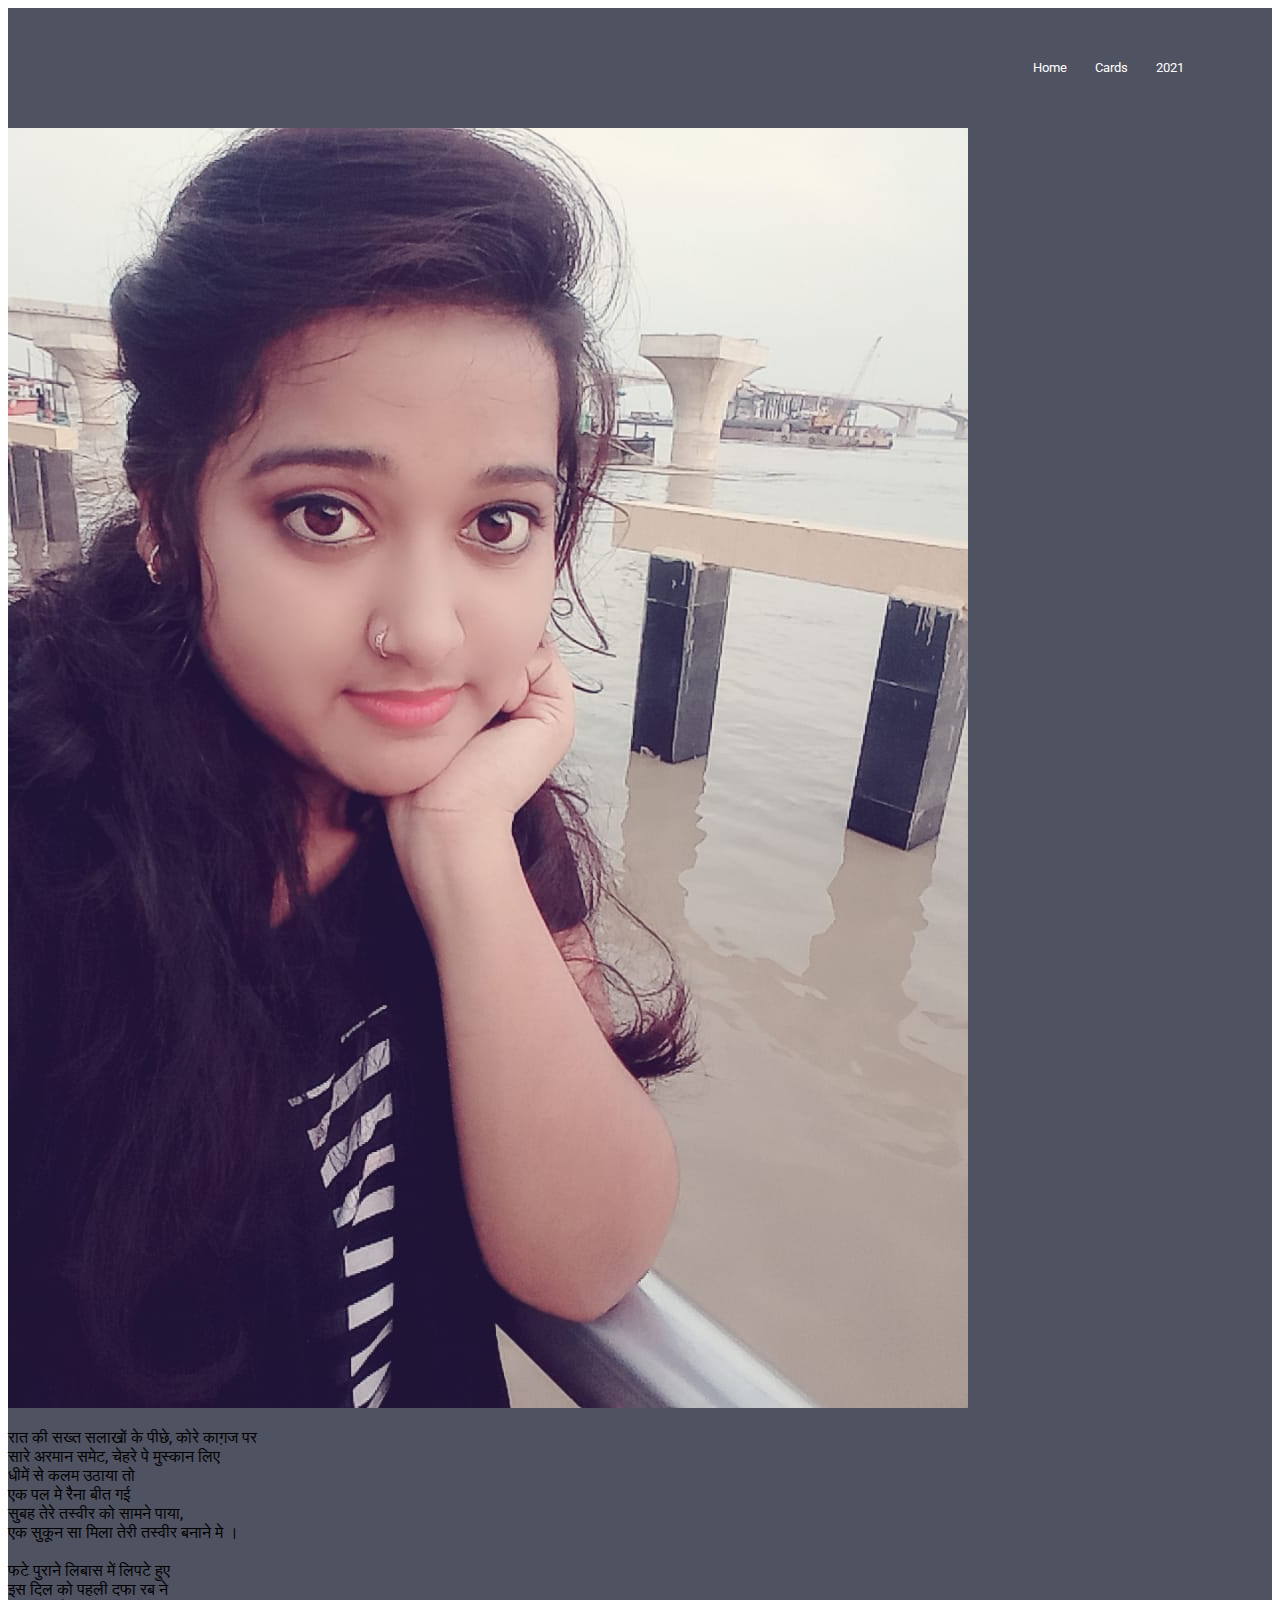
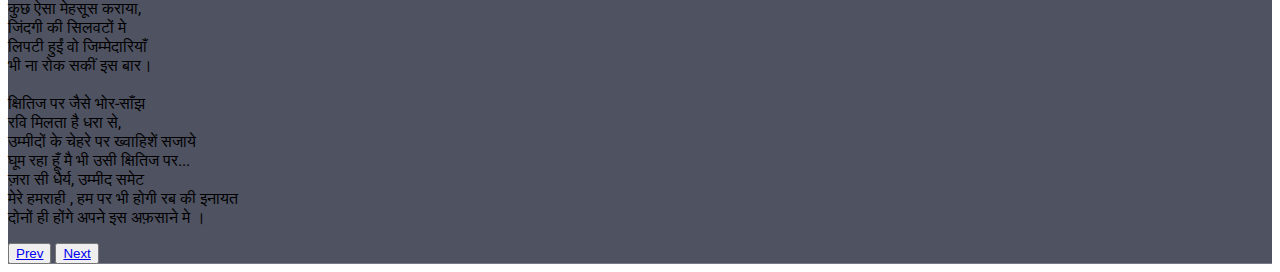
==== card.html @ 3fab5ded "Add files via upload" ====
<!doctype html>
<html lang="en">
  <head>
    <meta charset="utf-8">
    <meta name="viewport" content="width=device-width, initial-scale=1">
    <title>Bootstrap demo</title>
    <link href="https://cdn.jsdelivr.net/npm/bootstrap@5.2.2/dist/css/bootstrap.min.css" rel="stylesheet" integrity="sha384-Zenh87qX5JnK2Jl0vWa8Ck2rdkQ2Bzep5IDxbcnCeuOxjzrPF/et3URy9Bv1WTRi" crossorigin="anonymous">
    <link rel="stylesheet" href="style.css">
    <link rel="stylesheet" href="card.css">
  </head>
  <body>
    <style>
        body {
  background-image: url('https://wallpaperping.com/wp-content/uploads/2018/07/grunge-heart-background-1517633355tq9.jpg');
}
    </style>

    <!-- <h1>Hello, world!</h1> -->
    <section class="header">
        <nav>
            <a href="index.html"><img src="Images/logo.png" alt=""></a>
            <div class="nav-links" id="navLinks">
                <i class="fa fa-times" onclick="hidemenu()"></i>
                <ul>
                    <li><a href="index.html ">Home</a></li>
                    <li><a href="card.html">Cards</a></li>
                    <!-- <li>
                        <a href="course.html">Course</a>
                            <ul class="dropdown">
                                <li><a href="#">C++</a></li>
                                <li><a href="#">JAVA</a></li>
                                 <li><a href="#">PHP</a></li>
                            </ul>
                    </li> -->
                    <li><a href="https://bdayriya.github.io/2021/">2021</a></li>
                    <!-- <li><a href="">Contact</a></li> -->
                </ul>
            </div>
            <i class="fa fa-bars" onclick="showmenu()"></i>
        </nav>

        <!-- <div class="text-box">
            <h1>Chemistry Group </h1>
            <p>Lorem ipsum dolor sit amet consectetur adipisicing elit. Ut nihil suscipit at.</p>
            <a href="" class="hero-btn">Visit Us to know more</a>

        </div> -->
       
       <!-- card -->
       <div class="align-items-center justify-content-center ms-5">
       <div class="card  ms-5" style="width: 28rem;">
        <img class="card-img-top" src="assets/1.jpg" alt="Card image cap">
        <div class="card-body">
          <p class="card-text">रात की सख्त सलाखों के पीछे, कोरे काग़ज पर <br>
            सारे अरमान समेट, चेहरे पे मुस्कान लिए <br>
            धीमें से कलम उठाया तो <br>
                          <!-- The three dots -->
                          <!-- <span id="dots1">...</span> -->
                          <!-- This content only be shown as needed -->
                          <span id="more1" class="hidden">
                            एक पल मे रैना बीत गई <br>
                            सुबह तेरे तस्वीर को सामने पाया,<br>
                            एक सुकून सा मिला तेरी तस्वीर बनाने मे ।<br> <br>
                            
                            फटे पुराने लिबास में लिपटे हुए<br>
                            इस दिल को पहली दफा रब ने <br>
                            कुछ ऐसा मेहसूस कराया, <br>
                            जिंदगी की सिलवटों मे <br>
                            लिपटी हुईं वो जिम्मेदारियाँ<br>
                            भी ना रोक सकीं इस बार। <br> <br>
                            
                            क्षितिज पर जैसे भोर-साँझ <br>
                            रवि मिलता है धरा से, <br>
                            उम्मीदों के चेहरे पर ख्वाहिशें सजाये <br>
                            घूम रहा हूँ मै भी उसी क्षितिज पर...<br>
                            ज़रा सी धैर्य, उम्मीद समेट <br>
                            मेरे हमराही , हम पर भी होगी रब की इनायत <br>
                            दोनों ही होंगे अपने इस अफ़साने मे ।<br>
                              <span></p>
        </div>
      </div>
      
      <div class="align-items-center justify-content-center ms-5">
        <div class="btn-group m-4 ms-5 " role="group" aria-label="Basic example">
            <button type="button" class="btn"> <a class="btn btn-primary btn-lg" href="card6.html">Prev</a></button>
            <button type="button" class="btn"> <a class="btn btn-primary btn-lg" href="card2.html">Next</a></button>
            <!-- <button type="button" class="btn btn-primary">      </button> -->
            <!-- <button type="button" class="btn btn-primary">Next</button> -->
          </div>
        </div>
</div>
    <script>
        function toggleText(data) {
          console.log("Call")
          if(data === 1){
            var dots = document.getElementById("dots1");
            var moreText = document.getElementById("more1");
            var button = document.getElementById("button1");
            // console.log("1")
          }
          if(data === "a"){
            var dots = document.getElementById("dots2");
            var moreText = document.getElementById("more2");
            var button = document.getElementById("button2");
             console.log("2")
          }
          if(data === 3){
            var dots = document.getElementById("dots3");
            var moreText = document.getElementById("more3");
            var button = document.getElementById("button3");
          }
          if(data === 4){
            var dots = document.getElementById("dots4");
            var moreText = document.getElementById("more4");
            var button = document.getElementById("button4");
          }
          if(data === 5){
            var dots = document.getElementById("dots5");
            var moreText = document.getElementById("more5");
            var button = document.getElementById("button5");
          }
          if(data === 6){
            var dots = document.getElementById("dots6");
            var moreText = document.getElementById("more6");
            var button = document.getElementById("button6");
          }
      
            if (dots.classList.contains("hidden")) {
                // Show the dots
                dots.classList.remove("hidden");
                // Hide the more text
                moreText.classList.add("hidden");
                // change text of the button
                button.innerHTML = "Read more";
            } else {
                // Hide the dots
                dots.classList.add("hidden");
                // hide the more text
                moreText.classList.remove("hidden");
                // change text of the button
                button.innerHTML = "Read less";
            }
        }
        
    </script>

    </section>


    <script src="https://cdn.jsdelivr.net/npm/bootstrap@5.2.2/dist/js/bootstrap.bundle.min.js" integrity="sha384-OERcA2EqjJCMA+/3y+gxIOqMEjwtxJY7qPCqsdltbNJuaOe923+mo//f6V8Qbsw3" crossorigin="anonymous"></script>
    <script src="https://cdn.jsdelivr.net/npm/@popperjs/core@2.11.6/dist/umd/popper.min.js" integrity="sha384-oBqDVmMz9ATKxIep9tiCxS/Z9fNfEXiDAYTujMAeBAsjFuCZSmKbSSUnQlmh/jp3" crossorigin="anonymous"></script>
<script src="https://cdn.jsdelivr.net/npm/bootstrap@5.2.2/dist/js/bootstrap.min.js" integrity="sha384-IDwe1+LCz02ROU9k972gdyvl+AESN10+x7tBKgc9I5HFtuNz0wWnPclzo6p9vxnk" crossorigin="anonymous"></script>
  </body>
</html>
---- style.css ----
@import url('https://fonts.googleapis.com/css2?family=Abyssinica+SIL&family=Poppins&family=Roboto&display=swap');
body{
    font-family: 'Abyssinica SIL', serif;
font-family: 'Poppins', sans-serif;
font-family: 'Roboto', sans-serif;
background-image: url ('https://wallpaperping.com/wp-content/uploads/2018/07/grunge-heart-background-1517633355tq9.jpg');
}

.header{
    min-height:100vh;
    width: 100%;
    background-image: linear-gradient(rgba(4,9,30,0.7),rgba(4,9,30,0.7)),url('https://wallpaperping.com/wp-content/uploads/2018/07/grunge-heart-background-1517633355tq9.jpg');
    background-position: center;
    background-size: cover;
    position: relative;
}

nav{
    display: flex;
    padding: 2% 6%;
    justify-content: space-between;
    align-items: center;
}

nav img{
    width: 150px;

}
.nav-links{
    flex: 1;
    text-align: right;

}


.nav-links ul li{
    list-style: none;
    display: inline-block;
    padding: 8px 12px;
    position: relative;

}
.nav-links ul li a{
    color: white;
    text-decoration: none;
    font-size: 13px;
}

.nav-links ul li::after{
    content: '';
    width: 0%;
    height: 2px;
    background: #f44336;
    display: block;
    margin: auto;
    transition: 0.5s;
}
.nav-links ul li:hover::after{
    width: 100%;
}
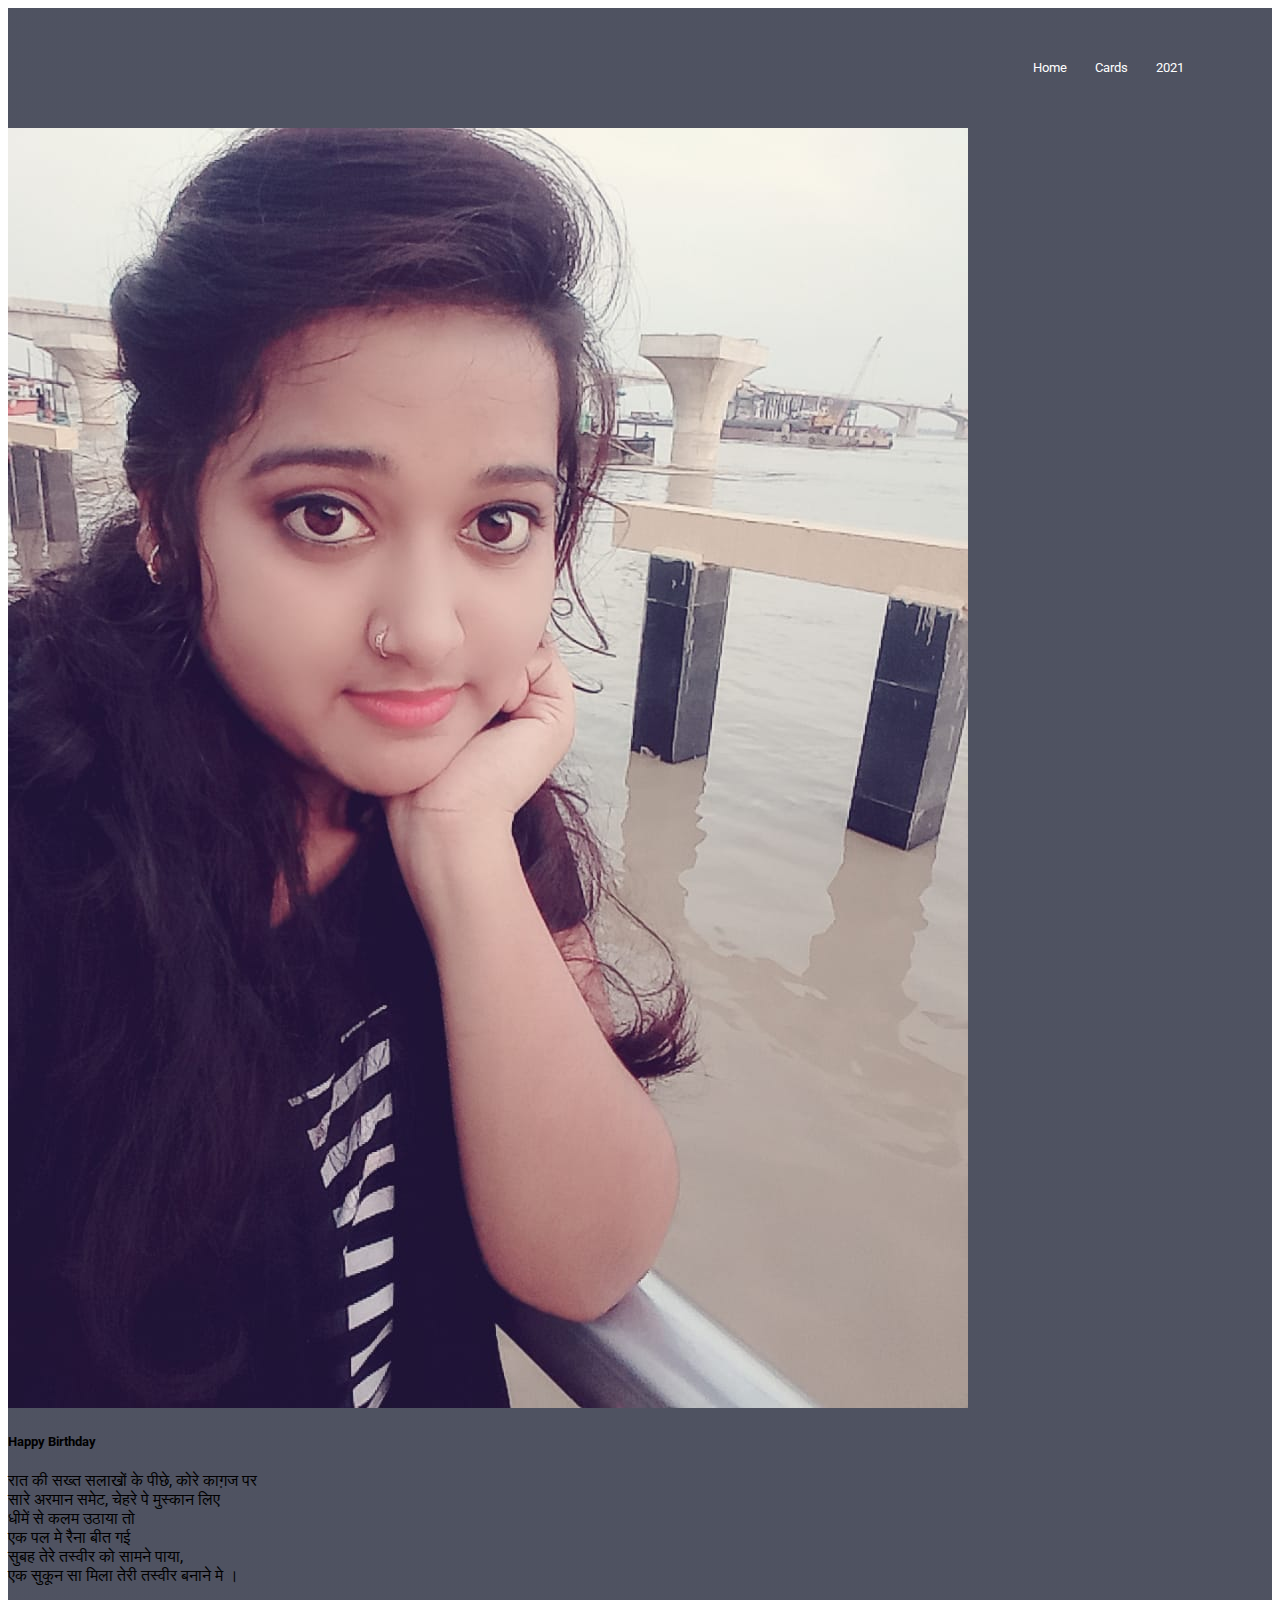
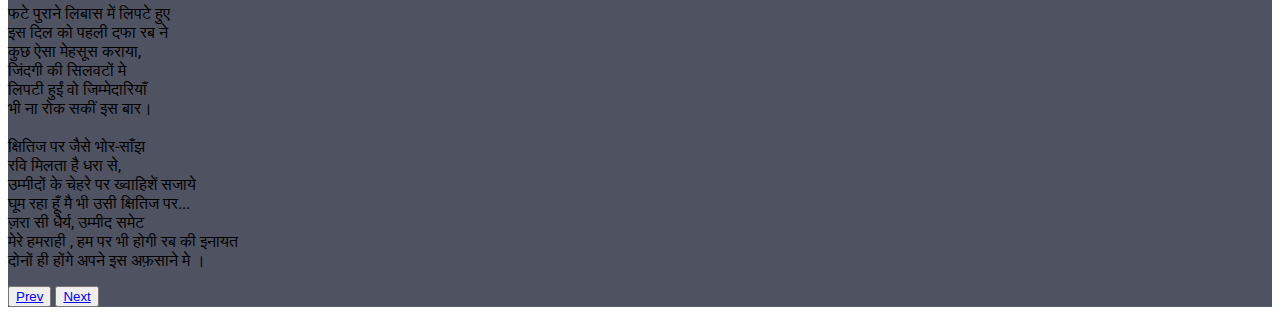
==== commit abffd1eb: "Update card.html" ====
--- a/card.html
+++ b/card.html
@@ -3,7 +3,7 @@
   <head>
     <meta charset="utf-8">
     <meta name="viewport" content="width=device-width, initial-scale=1">
-    <title>Bootstrap demo</title>
+    <title>Bday</title>
     <link href="https://cdn.jsdelivr.net/npm/bootstrap@5.2.2/dist/css/bootstrap.min.css" rel="stylesheet" integrity="sha384-Zenh87qX5JnK2Jl0vWa8Ck2rdkQ2Bzep5IDxbcnCeuOxjzrPF/et3URy9Bv1WTRi" crossorigin="anonymous">
     <link rel="stylesheet" href="style.css">
     <link rel="stylesheet" href="card.css">
@@ -48,9 +48,10 @@
        
        <!-- card -->
        <div class="align-items-center justify-content-center ms-5">
-       <div class="card  ms-5" style="width: 28rem;">
+       <div class="card " style="width: 20rem;">
         <img class="card-img-top" src="assets/1.jpg" alt="Card image cap">
         <div class="card-body">
+          <h5>Happy Birthday</h5>
           <p class="card-text">रात की सख्त सलाखों के पीछे, कोरे काग़ज पर <br>
             सारे अरमान समेट, चेहरे पे मुस्कान लिए <br>
             धीमें से कलम उठाया तो <br>
@@ -151,4 +152,4 @@
     <script src="https://cdn.jsdelivr.net/npm/@popperjs/core@2.11.6/dist/umd/popper.min.js" integrity="sha384-oBqDVmMz9ATKxIep9tiCxS/Z9fNfEXiDAYTujMAeBAsjFuCZSmKbSSUnQlmh/jp3" crossorigin="anonymous"></script>
 <script src="https://cdn.jsdelivr.net/npm/bootstrap@5.2.2/dist/js/bootstrap.min.js" integrity="sha384-IDwe1+LCz02ROU9k972gdyvl+AESN10+x7tBKgc9I5HFtuNz0wWnPclzo6p9vxnk" crossorigin="anonymous"></script>
   </body>
-</html>+</html>
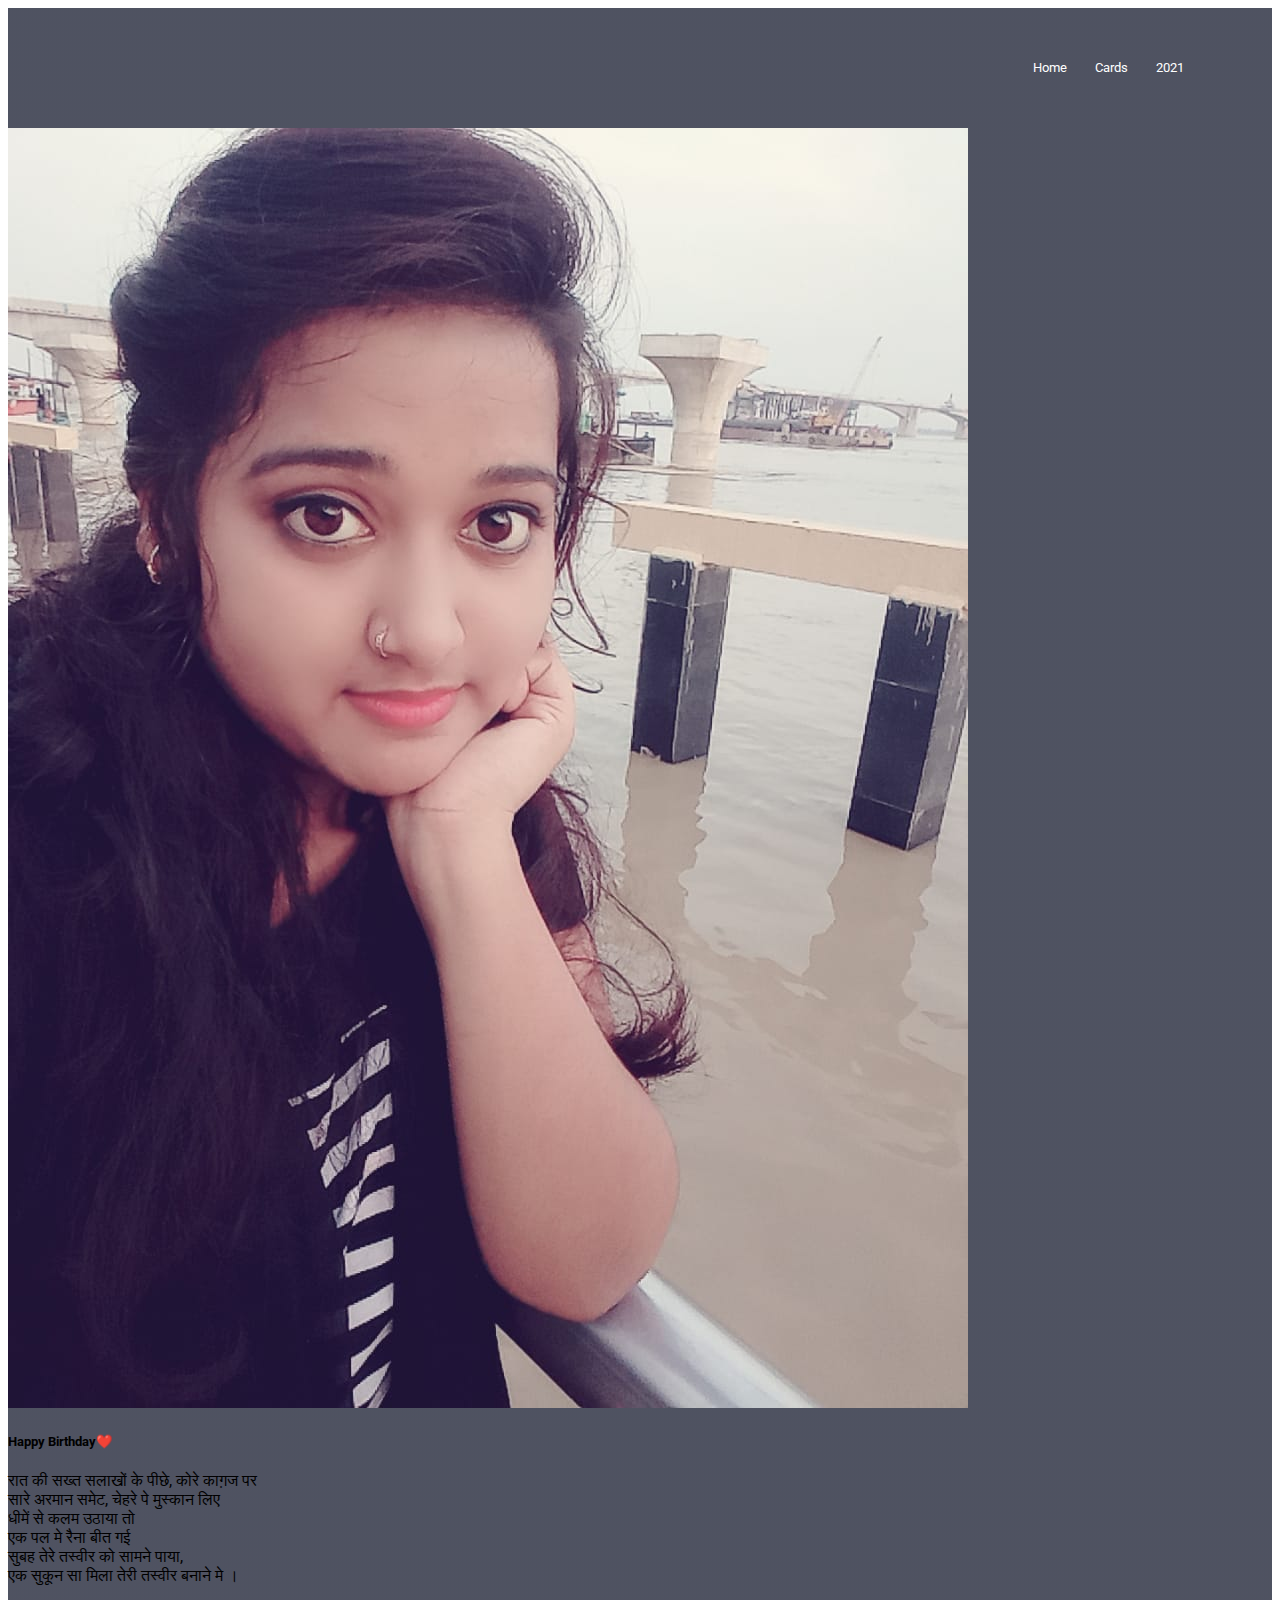
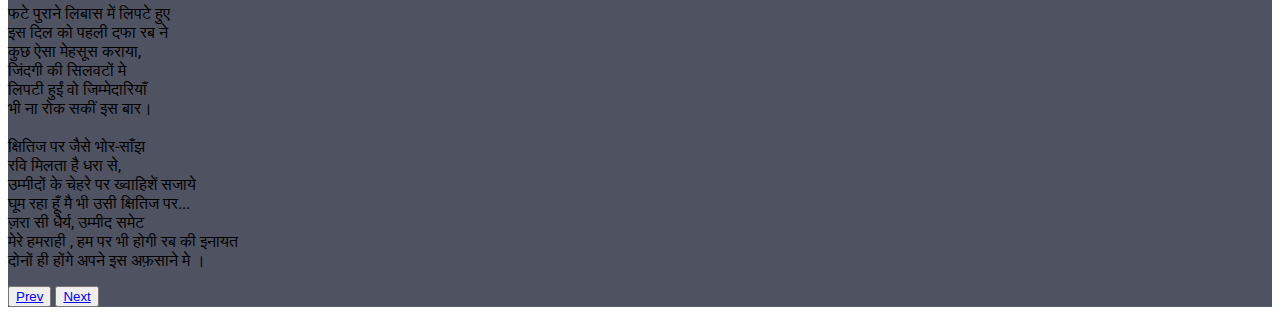
==== commit d9839828: "Update card.html" ====
--- a/card.html
+++ b/card.html
@@ -51,7 +51,7 @@
        <div class="card " style="width: 20rem;">
         <img class="card-img-top" src="assets/1.jpg" alt="Card image cap">
         <div class="card-body">
-          <h5>Happy Birthday</h5>
+          <h5>Happy Birthday❤️</h5>
           <p class="card-text">रात की सख्त सलाखों के पीछे, कोरे काग़ज पर <br>
             सारे अरमान समेट, चेहरे पे मुस्कान लिए <br>
             धीमें से कलम उठाया तो <br>
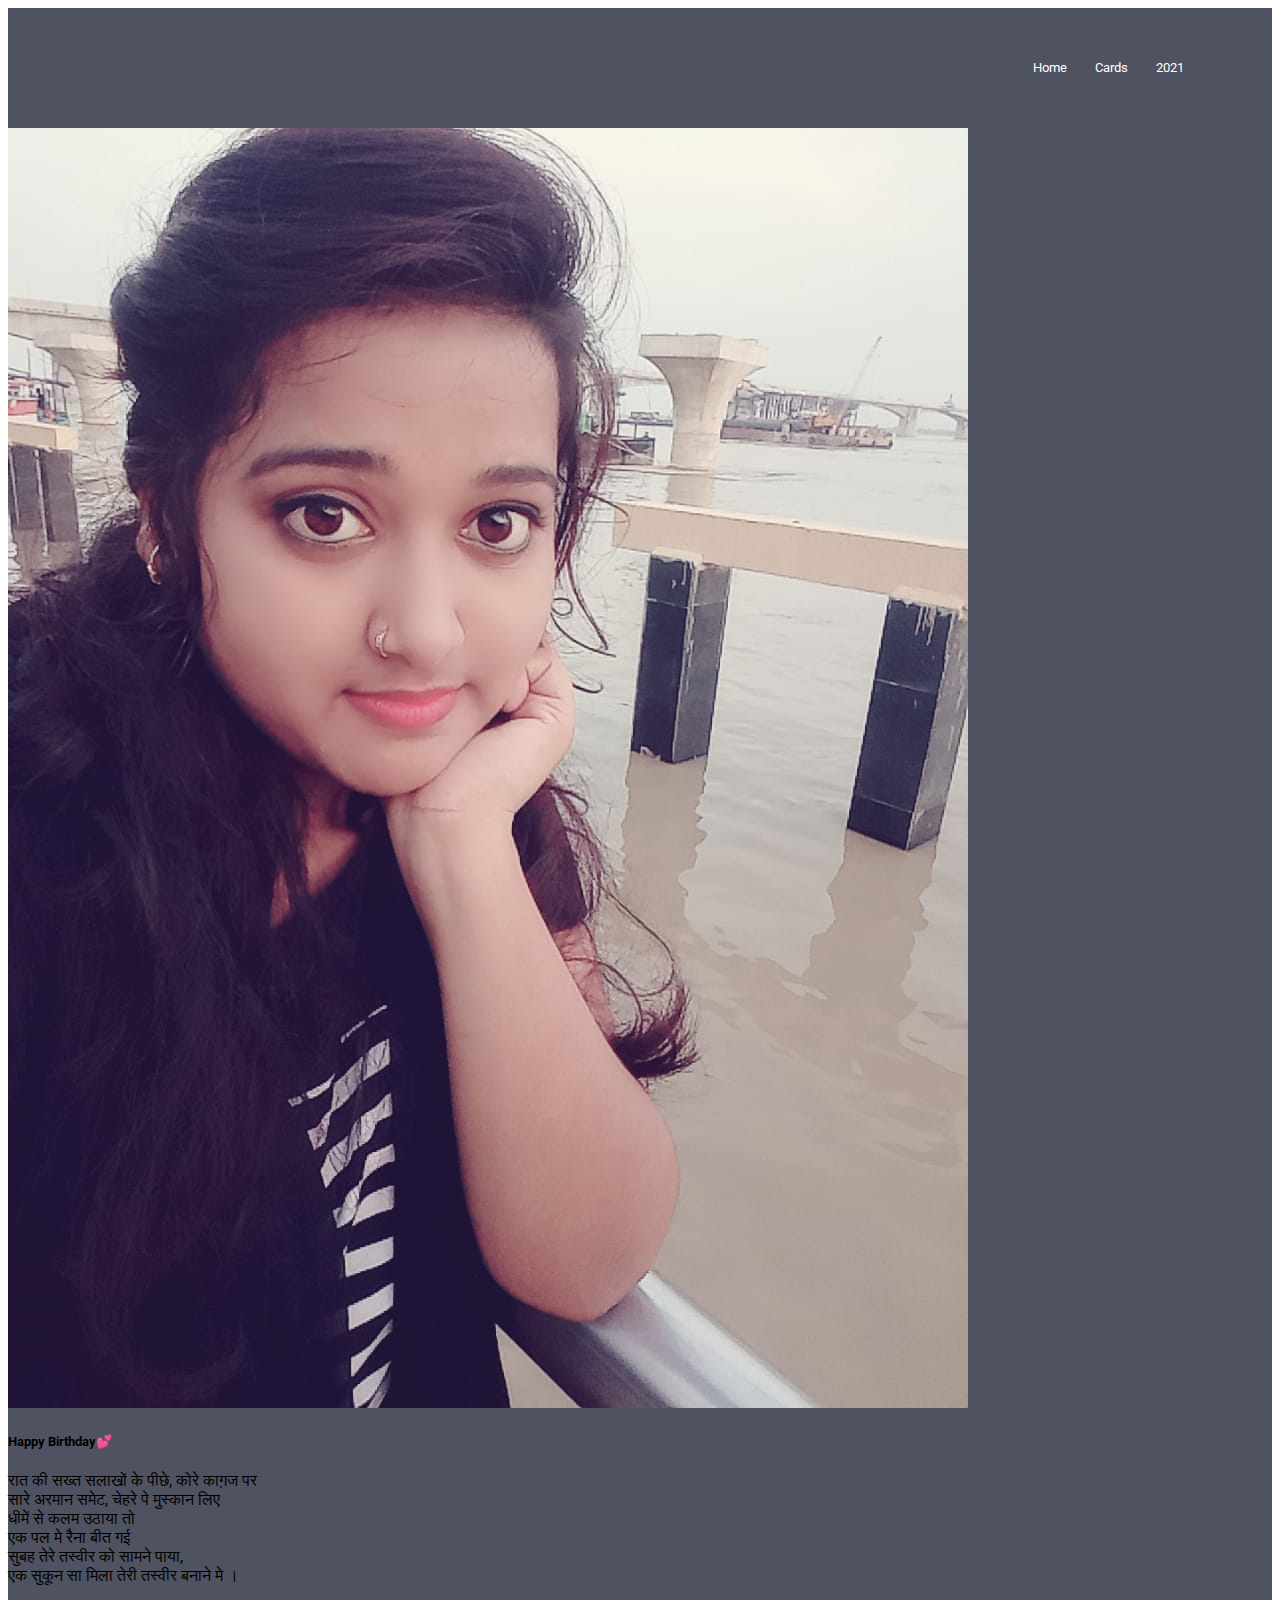
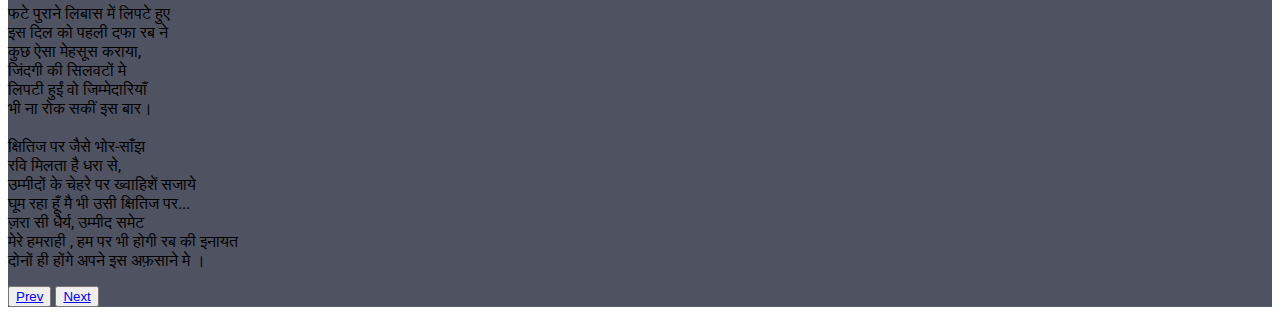
==== commit 143600c7: "Update card.html" ====
--- a/card.html
+++ b/card.html
@@ -51,7 +51,7 @@
        <div class="card " style="width: 20rem;">
         <img class="card-img-top" src="assets/1.jpg" alt="Card image cap">
         <div class="card-body">
-          <h5>Happy Birthday❤️</h5>
+          <h5>Happy Birthday💕</h5>
           <p class="card-text">रात की सख्त सलाखों के पीछे, कोरे काग़ज पर <br>
             सारे अरमान समेट, चेहरे पे मुस्कान लिए <br>
             धीमें से कलम उठाया तो <br>
